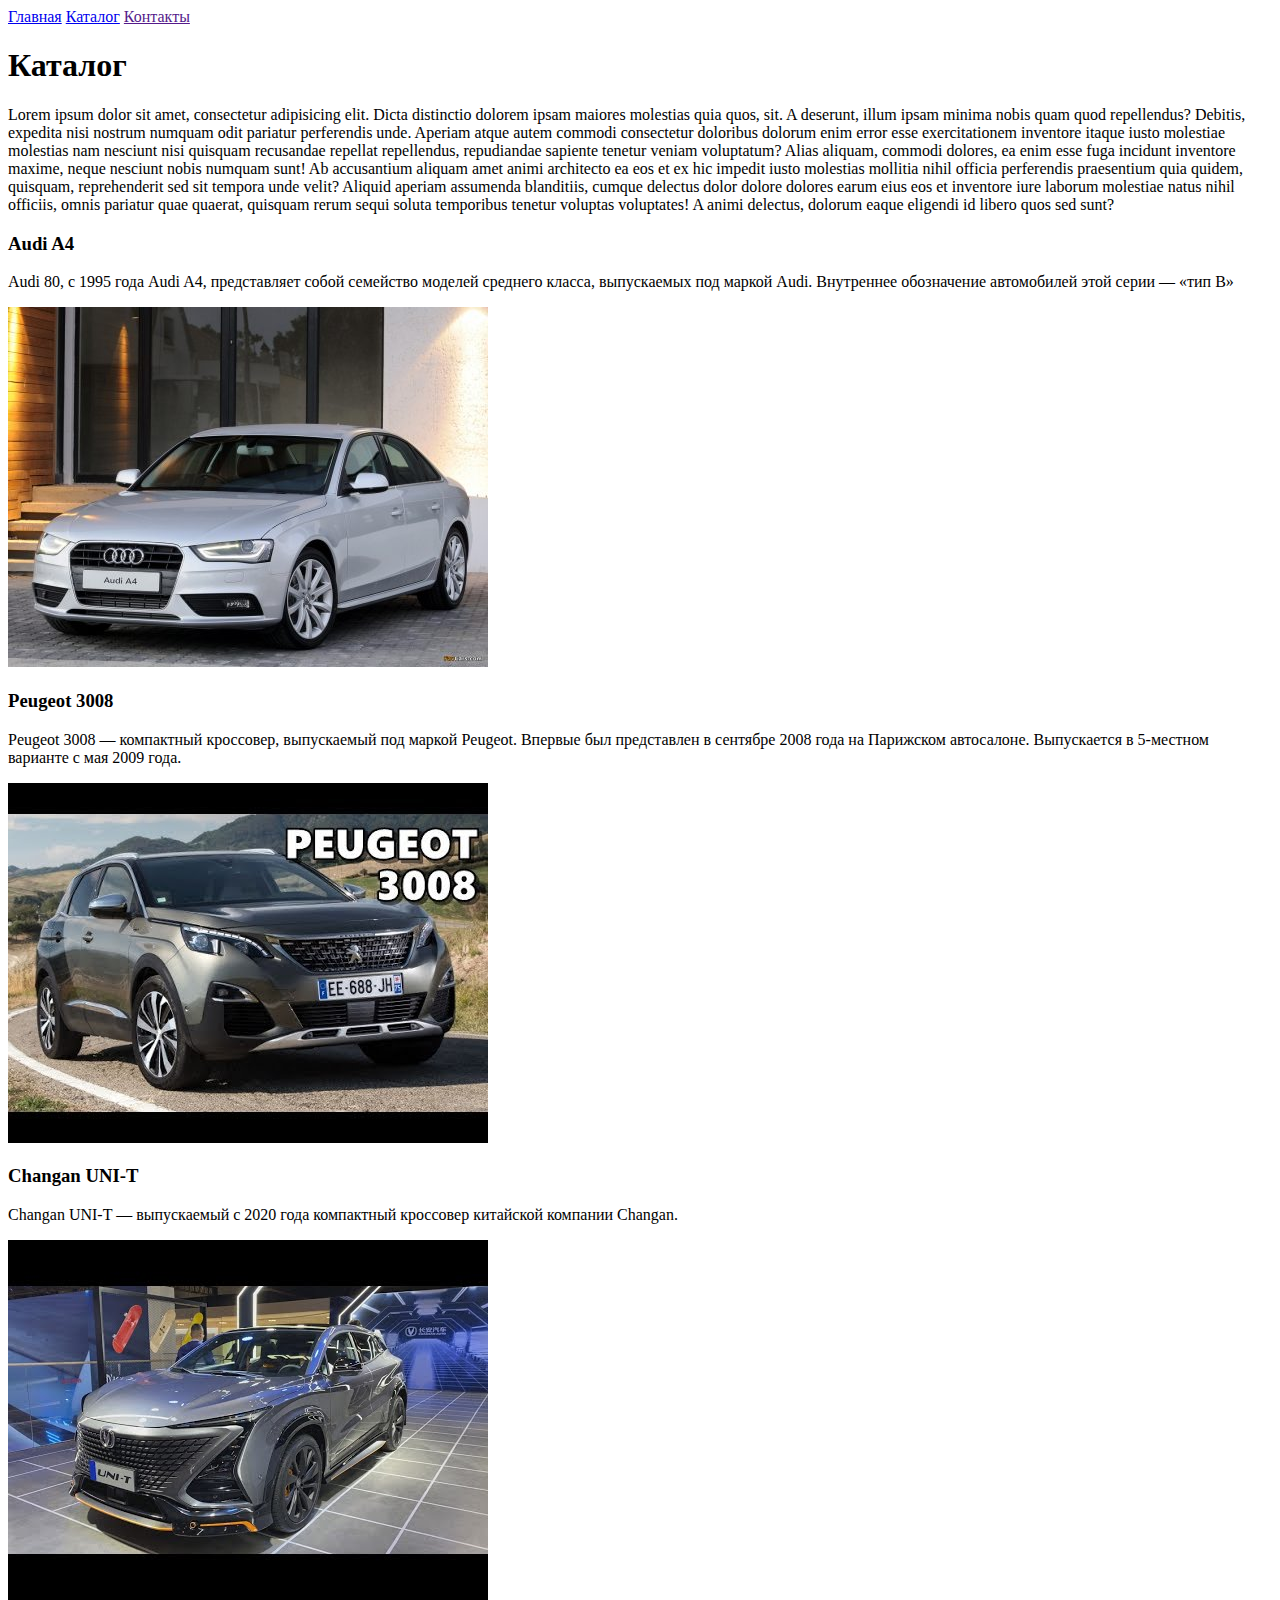
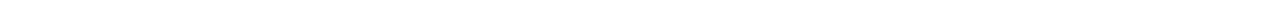
==== catalog/catalog.html @ bb4fa5c7 "ready" ====
<!doctype html>
<html lang="en">
<head>
    <meta charset="UTF-8">
    <meta name="viewport"
          content="width=device-width, user-scalable=no, initial-scale=1.0, maximum-scale=1.0, minimum-scale=1.0">
    <meta http-equiv="X-UA-Compatible" content="ie=edge">
    <title>Document</title>
</head>
<body>
    <a href="../index.html">Главная</a>
    <a href="#">Каталог</a>
    <a href="">Контакты</a>
    <h1>Каталог</h1>
    <p>Lorem ipsum dolor sit amet, consectetur adipisicing elit. Dicta distinctio dolorem ipsam maiores molestias
        quia quos, sit. A deserunt, illum ipsam minima nobis quam quod repellendus? Debitis, expedita nisi nostrum
        numquam odit pariatur perferendis unde. Aperiam atque autem commodi consectetur doloribus dolorum enim error
        esse exercitationem inventore itaque iusto molestiae molestias nam nesciunt nisi quisquam recusandae repellat
        repellendus, repudiandae sapiente tenetur veniam voluptatum? Alias aliquam, commodi dolores, ea enim esse fuga
        incidunt inventore maxime, neque nesciunt nobis numquam sunt! Ab accusantium aliquam amet animi architecto ea
        eos et ex hic impedit iusto molestias mollitia nihil officia perferendis praesentium quia quidem, quisquam,
        reprehenderit sed sit tempora unde velit? Aliquid aperiam assumenda blanditiis, cumque delectus dolor dolore
        dolores earum eius eos et inventore iure laborum molestiae natus nihil officiis, omnis pariatur quae quaerat,
        quisquam rerum sequi soluta temporibus tenetur voluptas voluptates! A animi delectus, dolorum eaque eligendi
        id libero quos sed sunt?</p>
    <h3>Audi A4</h3>
    <p>Audi 80, с 1995 года Audi A4, представляет собой семейство моделей среднего класса, выпускаемых под маркой Audi.
        Внутреннее обозначение автомобилей этой серии — «тип В»</p>
    <img src="../img/foto_1.jpg" alt="Audi_A4">
    <h3>Peugeot 3008</h3>
    <p>Peugeot 3008 — компактный кроссовер, выпускаемый под маркой Peugeot. Впервые был представлен в сентябре 2008 года
        на Парижском автосалоне. Выпускается в 5-местном варианте с мая 2009 года.</p>
    <img src="../img/foto_2.jpg" alt="Peugeot 3008">
    <h3>Changan UNI-T</h3>
    <p>Changan UNI-T — выпускаемый с 2020 года компактный кроссовер китайской компании Changan.</p>
    <img src="../img/foto_3.jpg" alt="Changan UNI-T">
</body>
</html>
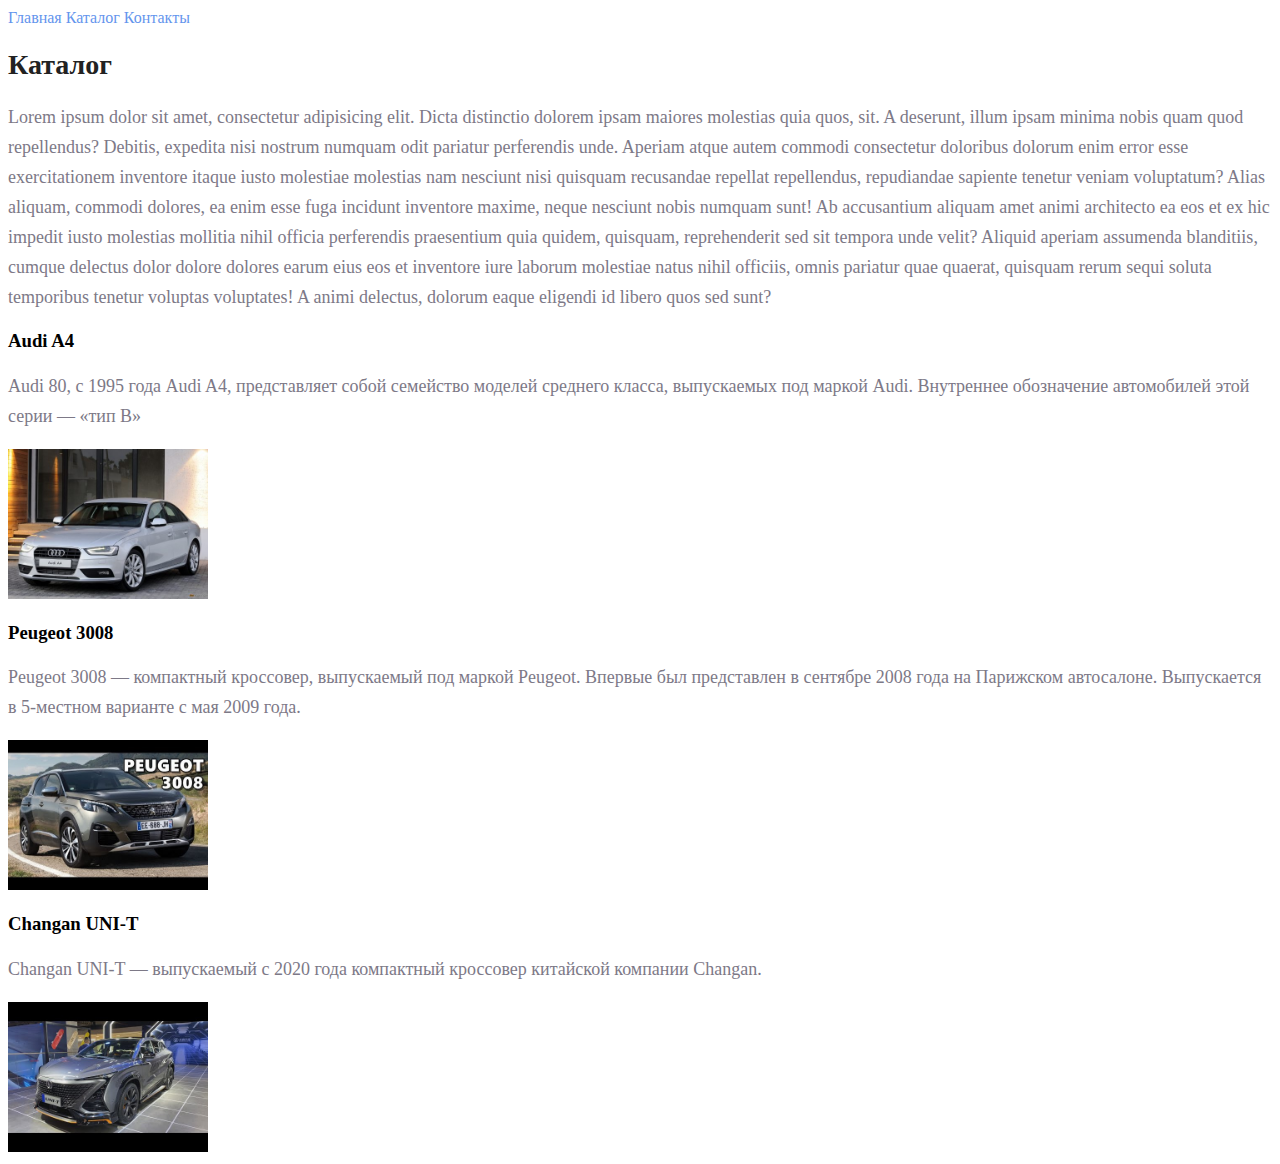
==== commit a881a725: "+CSS" ====
--- a/catalog/catalog.html
+++ b/catalog/catalog.html
@@ -5,14 +5,15 @@
     <meta name="viewport"
           content="width=device-width, user-scalable=no, initial-scale=1.0, maximum-scale=1.0, minimum-scale=1.0">
     <meta http-equiv="X-UA-Compatible" content="ie=edge">
+    <link rel="stylesheet" href="../style.css">
     <title>Document</title>
 </head>
 <body>
-    <a href="../index.html">Главная</a>
-    <a href="#">Каталог</a>
-    <a href="">Контакты</a>
-    <h1>Каталог</h1>
-    <p>Lorem ipsum dolor sit amet, consectetur adipisicing elit. Dicta distinctio dolorem ipsam maiores molestias
+    <a class="menu_link" href="../index.html">Главная</a>
+    <a class="menu_link" href="#">Каталог</a>
+    <a class="menu_link" href="">Контакты</a>
+    <h1 class="title_h1">Каталог</h1>
+    <p class="text_p">Lorem ipsum dolor sit amet, consectetur adipisicing elit. Dicta distinctio dolorem ipsam maiores molestias
         quia quos, sit. A deserunt, illum ipsam minima nobis quam quod repellendus? Debitis, expedita nisi nostrum
         numquam odit pariatur perferendis unde. Aperiam atque autem commodi consectetur doloribus dolorum enim error
         esse exercitationem inventore itaque iusto molestiae molestias nam nesciunt nisi quisquam recusandae repellat
@@ -24,15 +25,15 @@
         quisquam rerum sequi soluta temporibus tenetur voluptas voluptates! A animi delectus, dolorum eaque eligendi
         id libero quos sed sunt?</p>
     <h3>Audi A4</h3>
-    <p>Audi 80, с 1995 года Audi A4, представляет собой семейство моделей среднего класса, выпускаемых под маркой Audi.
+    <p class="text_p">Audi 80, с 1995 года Audi A4, представляет собой семейство моделей среднего класса, выпускаемых под маркой Audi.
         Внутреннее обозначение автомобилей этой серии — «тип В»</p>
-    <img src="../img/foto_1.jpg" alt="Audi_A4">
+    <img class="img" src="../img/foto_1.jpg" alt="Audi_A4" width="200">
     <h3>Peugeot 3008</h3>
-    <p>Peugeot 3008 — компактный кроссовер, выпускаемый под маркой Peugeot. Впервые был представлен в сентябре 2008 года
+    <p class="text_p">Peugeot 3008 — компактный кроссовер, выпускаемый под маркой Peugeot. Впервые был представлен в сентябре 2008 года
         на Парижском автосалоне. Выпускается в 5-местном варианте с мая 2009 года.</p>
-    <img src="../img/foto_2.jpg" alt="Peugeot 3008">
+    <img class="img" src="../img/foto_2.jpg" alt="Peugeot 3008" width="200">
     <h3>Changan UNI-T</h3>
-    <p>Changan UNI-T — выпускаемый с 2020 года компактный кроссовер китайской компании Changan.</p>
-    <img src="../img/foto_3.jpg" alt="Changan UNI-T">
+    <p class="text_p">Changan UNI-T — выпускаемый с 2020 года компактный кроссовер китайской компании Changan.</p>
+    <img class="img" src="../img/foto_3.jpg" alt="Changan UNI-T" width="200">
 </body>
 </html>--- a/style.css
+++ b/style.css
@@ -0,0 +1,35 @@
+a {
+    text-decoration: none;
+}
+
+.menu_link {
+    color: cornflowerblue;
+    font-size: 16px;
+    line-height: 20px;
+
+}
+
+.title_h1 {
+    color: #222222;
+    font-size: 28px;
+    line-height: 36px;
+    font-weight: bold;
+
+}
+.title_h2 {
+    color: coral;
+    font-style: normal;
+    font-weight: 700;
+    font-size: 36px;
+    line-height: 80px;
+
+}
+
+.text_p {
+    font-style: normal;
+    font-weight: 300;
+    font-size: 18px;
+    line-height: 30px;
+    color: #7D7987
+
+}